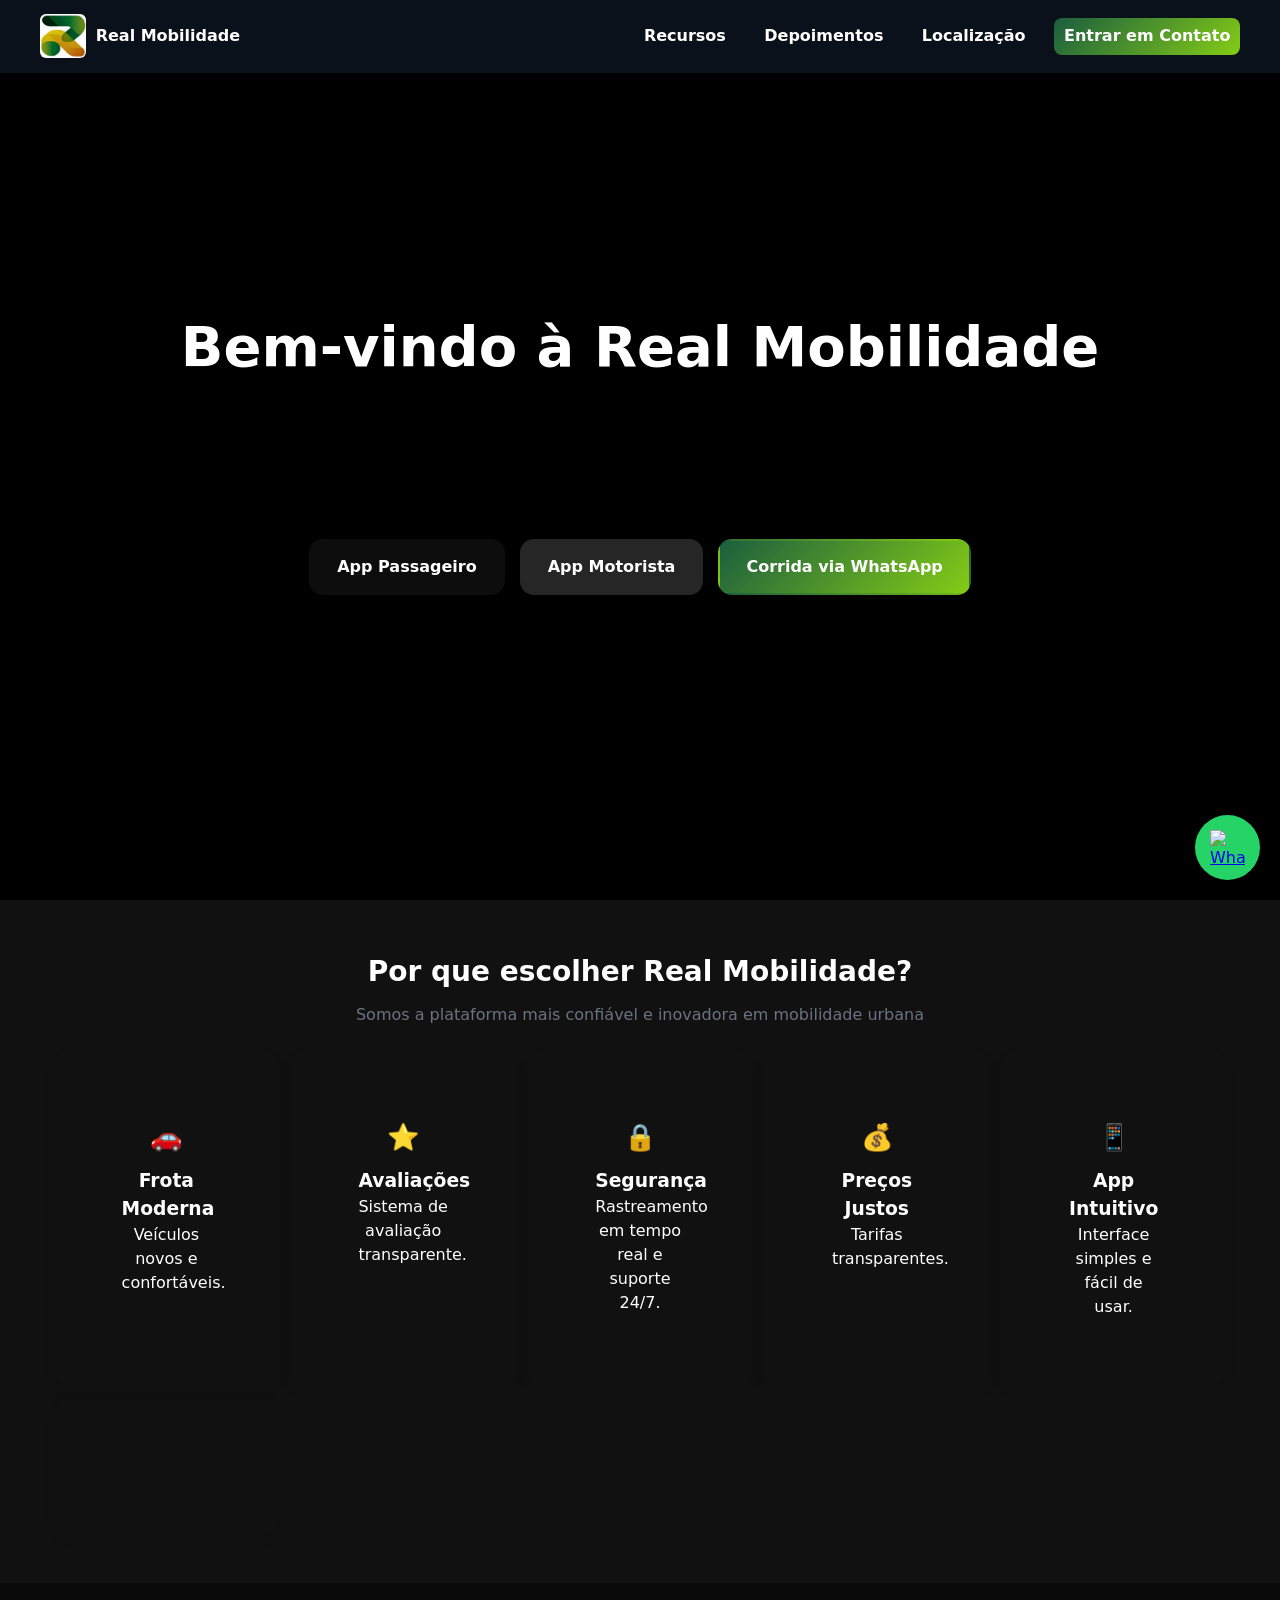
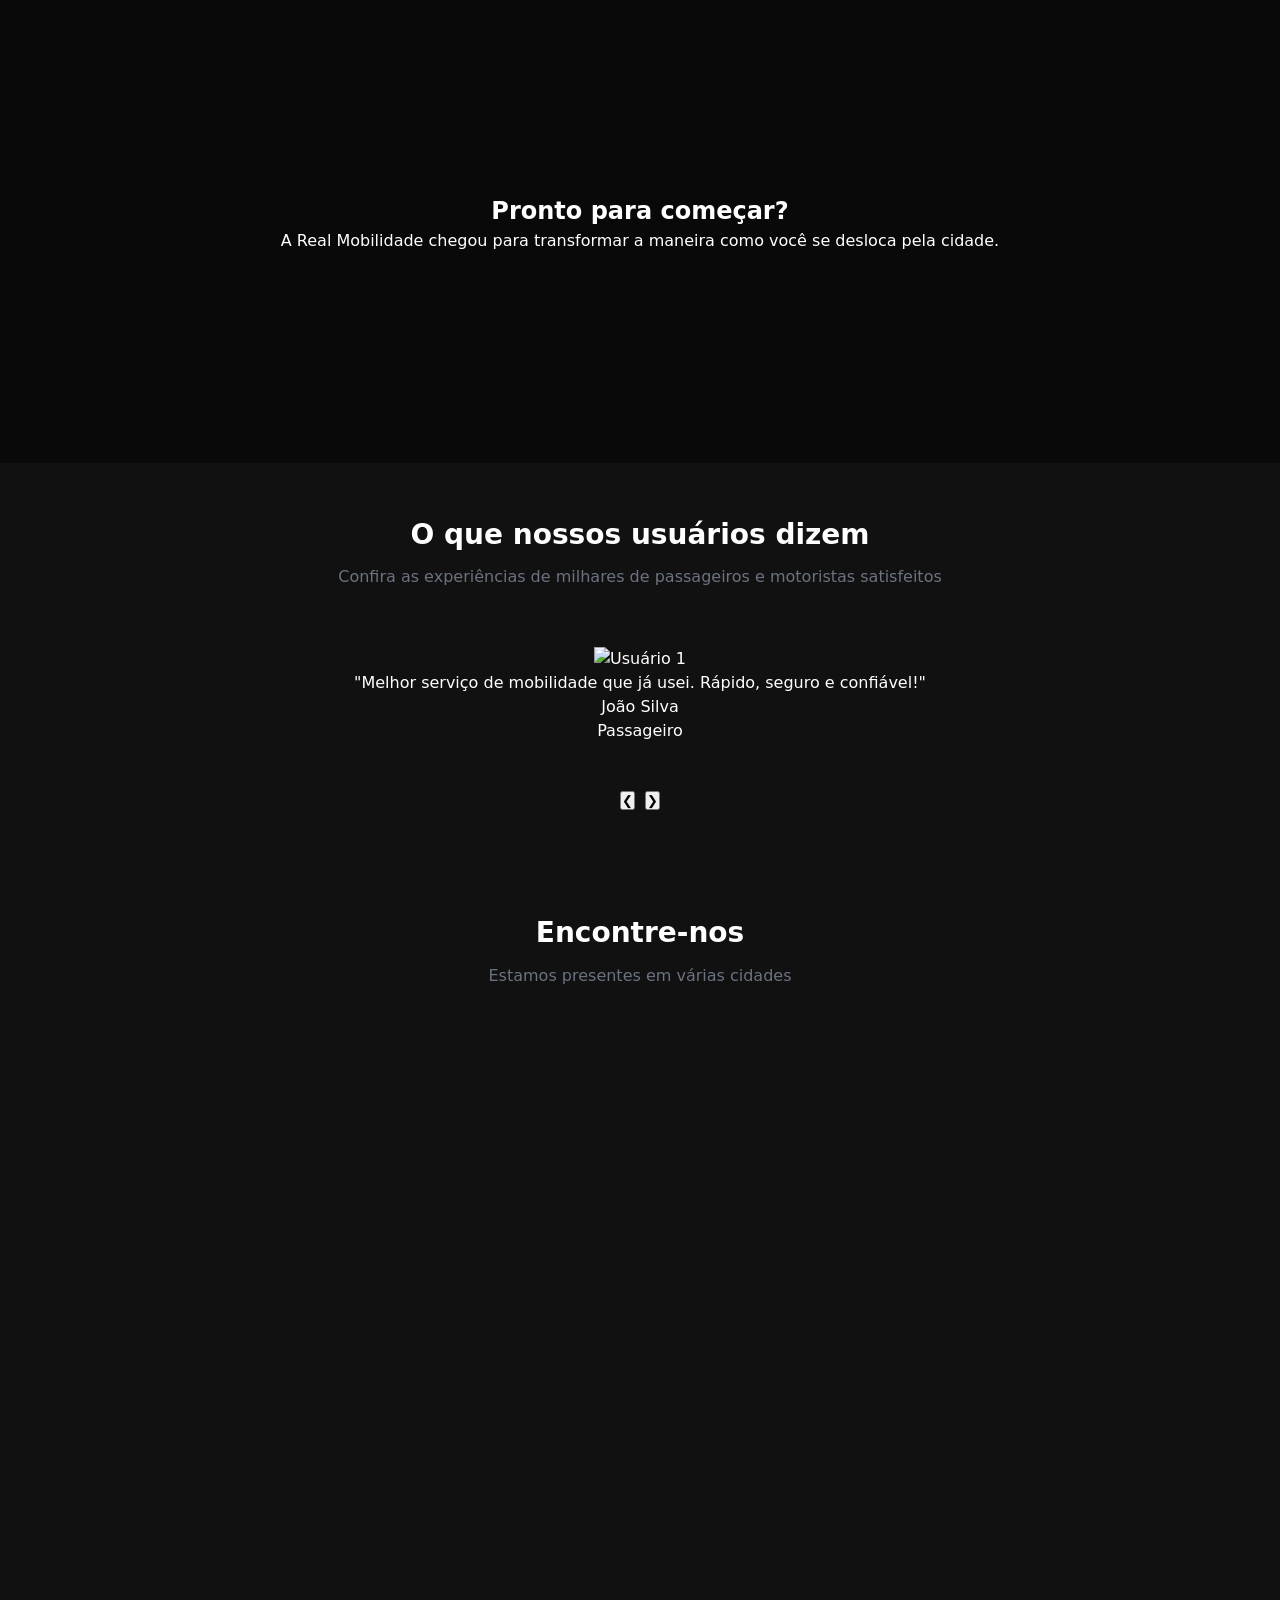
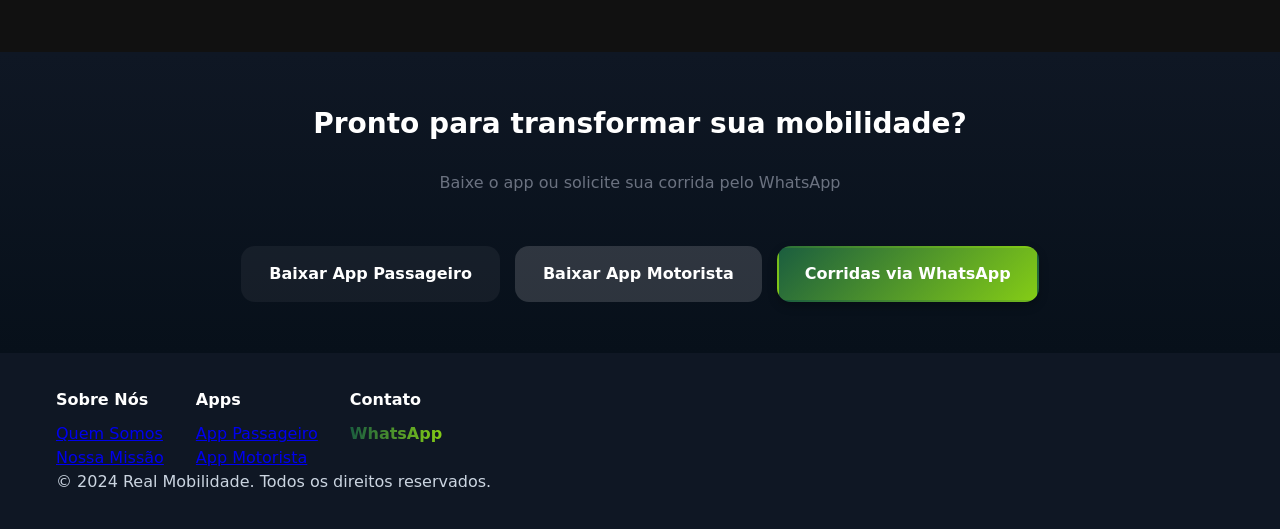
==== index.html @ 3fe16b24 "realmobilidade" ====
<!doctype html>
<html lang="pt-BR">

<head>
    <meta charset="utf-8" />
    <meta name="viewport" content="width=device-width,initial-scale=1" />
    <title>Real Mobilidade</title>
    <link rel="stylesheet" href="css/styles.css">
</head>

<body>

    <!-- HEADER -->
    <header class="site-header">
        <div class="container header-inner">
            <div class="logo">
                <img src="video/Imagem-logo 2.jpg" alt="Real Mobilidade logo" />
                <span class="brand">Real Mobilidade</span>
            </div>

            <nav class="nav-desktop" aria-label="Navegação principal">
                <a href="#features">Recursos</a>
                <a href="#testimonials">Depoimentos</a>
                <a href="#map">Localização</a>
                <a href="#contact" class="btn-cta">Entrar em Contato</a>
            </nav>

            <button id="btnMenu" class="menu-toggle" aria-label="Abrir menu" aria-expanded="false">
                <span></span><span></span><span></span>
            </button>
        </div>
    </header>

    <!-- MOBILE NAV -->
    <div id="mobileNav" class="mobile-nav" aria-hidden="true">
        <div class="mobile-nav-inner">
            <a href="#features" onclick="closeMenu()">Recursos</a>
            <a href="#testimonials" onclick="closeMenu()">Depoimentos</a>
            <a href="#map" onclick="closeMenu()">Localização</a>
            <a href="#contact" class="btn-cta" onclick="closeMenu()">Entrar em Contato</a>
        </div>
    </div>

    <!-- HERO -->
    <section class="hero" role="region" aria-label="Apresentação">
        <div class="hero-media" aria-hidden="true">
            <video id="heroVideo" class="hero-video" autoplay muted loop playsinline preload="auto"
                poster="video/poster-hero.jpg">
                <source src="video/REAL-MOBILIDADE.mp4" type="video/mp4">
                <!-- fallback: poster image will show -->
            </video>
            <div class="hero-poster" style="background-image:url('video/poster-hero.jpg')" aria-hidden="true"></div>
        </div>

        <div class="hero-content container">
            <h1>Bem-vindo à Real Mobilidade</h1>
            <!-- <p>Sua plataforma de mobilidade urbana confiável e inovadora</p> -->
            <div class="hero-buttons">
                <a class="btn btn-primary"
                    href="https://play.google.com/store/apps/details?id=com.app.elgqgkrealmobilidade" target="_blank"
                    rel="noopener">App Passageiro</a>
                <a class="btn btn-primary-outline"
                    href="https://play.google.com/store/apps/details?id=com.app.ukozpgrealmobilidademotoristas"
                    target="_blank" rel="noopener">App Motorista</a>
                <a class="btn btn-wpp" href="https://wa.me/558000004185?text=REAL%20MOBILIDADE" target="_blank"
                    rel="noopener">Corrida via WhatsApp</a>
            </div>
        </div>
    </section>

    <!-- FEATURES -->
    <section id="features" class="features container">
        <h2 class="section-title">Por que escolher Real Mobilidade?</h2>
        <p class="section-subtitle">Somos a plataforma mais confiável e inovadora em mobilidade urbana</p>
        <div class="features-grid">
            <div class="feature-card">
                <div class="feature-icon">🚗</div>
                <h3>Frota Moderna</h3>
                <p>Veículos novos e confortáveis.</p>
            </div>
            <div class="feature-card">
                <div class="feature-icon">⭐</div>
                <h3>Avaliações</h3>
                <p>Sistema de avaliação transparente.</p>
            </div>
            <div class="feature-card">
                <div class="feature-icon">🔒</div>
                <h3>Segurança</h3>
                <p>Rastreamento em tempo real e suporte 24/7.</p>
            </div>
            <div class="feature-card">
                <div class="feature-icon">💰</div>
                <h3>Preços Justos</h3>
                <p>Tarifas transparentes.</p>
            </div>
            <div class="feature-card">
                <div class="feature-icon">📱</div>
                <h3>App Intuitivo</h3>
                <p>Interface simples e fácil de usar.</p>
            </div>
            <div class="feature-card">
                <!-- <div class="feature-icon">🌍</div>
                <h3>Cobertura</h3>
                <p>Disponível em várias cidades.</p> -->
            </div>
        </div>
    </section>

    <!-- VIDEO DO MEIO -->
    <section class="video-hero" aria-label="Vídeo explicativo">
        <video class="video-bg" autoplay muted loop playsinline preload="auto" poster="video/poster-2.jpg">
            <source src="video/dreamina-2025-11-23-6224-VIDEU 1.mp4" type="video/mp4">
        </video>
        <div class="video-overlay" aria-hidden="true"></div>
        <div class="video-content container">
            <h2>Pronto para começar?</h2>
            <p>A Real Mobilidade chegou para transformar a maneira como você se desloca pela cidade.</p>
        </div>
    </section>

    <!-- ===== DEPOIMENTOS (CARROSSEL) ===== -->
    <section class="testimonials" id="testimonials">
        <div class="testimonials-container">
            <h2 class="section-title">O que nossos usuários dizem</h2>
            <p class="section-subtitle">Confira as experiências de milhares de passageiros e motoristas satisfeitos</p>

            <div class="carousel-wrapper">
                <div class="carousel" id="carousel">
                    <div class="carousel-item">
                        <img src="https://images.unsplash.com/photo-1494790108377-be9c29b29330?w=100&h=100&fit=crop"
                            alt="Usuário 1">
                        <p class="quote">"Melhor serviço de mobilidade que já usei. Rápido, seguro e confiável!"</p>
                        <p class="author">João Silva</p>
                        <p class="role">Passageiro</p>
                    </div>
                    <div class="carousel-item">
                        <img src="https://images.unsplash.com/photo-1507003211169-0a1dd7228f2d?w=100&h=100&fit=crop"
                            alt="Usuário 2">
                        <p class="quote">"Como motorista, gosto muito da plataforma. Ótima forma de ganhar renda extra."
                        </p>
                        <p class="author">Maria Santos</p>
                        <p class="role">Motorista</p>
                    </div>
                    <div class="carousel-item">
                        <img src="https://images.unsplash.com/photo-1438761681033-6461ffad8d80?w=100&h=100&fit=crop"
                            alt="Usuário 3">
                        <p class="quote">"Uso diariamente para ir ao trabalho. Preço justo e motoristas educados."</p>
                        <p class="author">Carlos Costa</p>
                        <p class="role">Passageiro</p>
                    </div>
                </div>
            </div>

            <div class="carousel-controls">
                <button class="carousel-btn" onclick="prevSlide()">❮</button>
                <button class="carousel-btn" onclick="nextSlide()">❯</button>
            </div>

            <div class="carousel-dots" id="dots"></div>
        </div>
    </section>

    <!-- MAP -->
    <section id="map" class="map-section container">
        <h2 class="section-title">Encontre-nos</h2>
        <p class="section-subtitle">Estamos presentes em várias cidades</p>
        <div class="map-wrapper">
            <iframe id="gmap" src="https://www.google.com/maps?q=-23.55052,-46.633308&z=12&output=embed" loading="lazy"
                allowfullscreen referrerpolicy="no-referrer-when-downgrade" title="Mapa - Real Mobilidade"></iframe>
        </div>
    </section>

    <!-- CTA -->
    <section id="contact" class="cta-section">
        <div class="container cta-inner">
            <h2 class="section-title">Pronto para transformar sua mobilidade?</h2>
            <p class="section-subtitle">Baixe o app ou solicite sua corrida pelo WhatsApp</p>
            <div class="hero-buttons">
                <a class="btn btn-primary"
                    href="https://play.google.com/store/apps/details?id=com.app.elgqgkrealmobilidade" target="_blank"
                    rel="noopener">Baixar App Passageiro</a>
                <a class="btn btn-primary-outline"
                    href="https://play.google.com/store/apps/details?id=com.app.ukozpgrealmobilidademotoristas"
                    target="_blank" rel="noopener">Baixar App Motorista</a>
                <a class="btn btn-wpp" href="https://wa.me/558000004185?text=REAL%20MOBILIDADE" target="_blank"
                    rel="noopener">Corridas via WhatsApp</a>
            </div>
        </div>
    </section>

    <!-- FOOTER -->
    <footer class="site-footer">
        <div class="container footer-inner">
            <div class="footer-grid">
                <div>
                    <h4>Sobre Nós</h4>
                    <div><a href="#">Quem Somos</a></div>
                    <div><a href="#">Nossa Missão</a></div>
                </div>
                <div>
                    <h4>Apps</h4>
                    <div><a href="https://play.google.com/store/apps/details?id=com.app.elgqgkrealmobilidade">App
                            Passageiro</a></div>
                    <div><a href="https://play.google.com/store/apps/details?id=com.app.ukozpgrealmobilidademotoristas">App
                            Motorista</a></div>
                </div>
                <div>
                    <h4>Contato</h4>
                    <div><a class="footer-whatsapp" href="https://wa.me/556298245836">WhatsApp</a></div>

                    <!--   <div><a href="mailto:contato@realmobilidade.com">Email</a></div> -->
                </div>
            </div>
            <div class="copyright">&copy; 2024 Real Mobilidade. Todos os direitos reservados.</div>
        </div>
    </footer>

    <!-- CHAT: botão + modal -->
    <!-- <div id="chatbotButton" class="chatbot-button" aria-label="Abrir chat">💬</div>

    <div id="chatbotModal" class="chatbot-modal" role="dialog" aria-hidden="true" aria-label="Chatbot">
        <div class="chatbot-header">
            <img src="https://cdn-icons-png.flaticon.com/512/1946/1946429.png" alt="avatar" />
            <div class="chatbot-title">
                <div style="font-weight:800">Suporte Real Mobilidade</div>
                <div style="font-size:13px; opacity:.95">Online agora ✔</div>
            </div>
            <div id="chatClose" class="chat-close" aria-label="Fechar chat">✕</div>
        </div>

        <div id="chatMessages" class="chatbot-messages">
            <div class="msg bot">👋 Olá! Eu sou o assistente da Real Mobilidade. Como posso ajudar?</div>
        </div>

        <div class="chatbot-input">
            <input id="chatInput" type="text" placeholder="Digite sua mensagem..." aria-label="Mensagem" />
            <button id="chatSend">Enviar</button>
        </div>
    </div> -->
    <a href="https://wa.me/556298245836" class="whatsapp-button" target="_blank" aria-label="Fale conosco no WhatsApp">
        <img src="https://upload.wikimedia.org/wikipedia/commons/6/6b/WhatsApp.svg" alt="WhatsApp">
    </a>

    <script src="js/main.js"></script>
</body>

</html>
---- css/styles.css ----
/* Reset & base */
* {
  box-sizing: border-box;
  margin: 0;
  padding: 0;
}
:root {
  --green: #1b5e3f;
  --lime: #84cc16;
  --dark: #0b1220;
  --muted: #6b7280;
  --white: #fff;
  --maxWidth: 1200px;
}
body {
  font-family: Inter, system-ui, -apple-system, "Segoe UI", Roboto, Arial;
  color: #fff;
  line-height: 1.5;
  background: #111;
}
.container {
  max-width: var(--maxWidth);
  margin: 0 auto;
  padding: 0 1rem;
}

/* Header */
.site-header {
  position: fixed;
  width: 100%;
  top: 0;
  left: 0;
  z-index: 999;
  background: rgba(15, 23, 36, 0.75);
  backdrop-filter: blur(10px);
  transition: 0.25s ease-in-out;
}

.site-header.scrolled {
  background: rgba(15, 23, 36, 0.98);
  padding-block: 6px;
}

.header-inner {
  display: flex;
  align-items: center;
  justify-content: space-between;
  padding: 0.9rem 0;
}
.logo {
  display: flex;
  align-items: center;
  gap: 0.6rem;
}
.logo img {
  height: 44px;
  border-radius: 6px;
}
.brand {
  font-weight: 800;
}
.nav-desktop {
  display: flex;
  gap: 1.2rem;
}
.nav-desktop a {
  font-weight: 600;
  color: var(--white);
  text-decoration: none;
}
.nav-desktop a {
  font-weight: 600;
  color: var(--white);
  text-decoration: none;
  position: relative;
  padding: 0.4rem 0.6rem;
  transition: all 0.3s ease;
}

/* EFEITO HOVER MODERNO */
.nav-desktop a:hover {
  color: var(--green);
  transform: scale(1.08);
}

/* LINHA ANIMADA EMBAIXO */
.nav-desktop a::after {
  content: "";
  position: absolute;
  left: 0;
  bottom: -3px;
  width: 0%;
  height: 2px;
  background: var(--green);
  transition: width 0.3s ease;
}

.nav-desktop a:hover::after {
  width: 100%;
}

/* GLOW SUAVE */
.nav-desktop a:hover {
  text-shadow: 0 0 8px var(--green);
}
.btn-cta {
  background: linear-gradient(135deg, var(--green), var(--lime));
  color: var(--white);
  padding: 0.5rem 0.8rem;
  border-radius: 8px;
  font-weight: 700;
}
.menu-toggle {
  display: none;
  border: 0;
  background: none;
  padding: 0.4rem;
  cursor: pointer;
}
.menu-toggle span {
  display: block;
  width: 26px;
  height: 3px;
  background: #fff;
  margin: 5px 0;
  border-radius: 3px;
}

/* Mobile nav */
.mobile-nav {
  position: fixed;
  inset: 0;
  display: flex;
  align-items: flex-start;
  justify-content: flex-end;
  background: rgba(0, 0, 0, 0.35);
  z-index: 120;
  transition: opacity 0.25s;
}
.mobile-nav-inner {
  width: 320px;
  background: #111;
  height: 100vh;
  padding: 2rem;
  overflow: auto;
}
.mobile-nav a {
  display: block;
  margin-bottom: 1rem;
  font-weight: 600;
  color: var(--white);
}
.mobile-nav[aria-hidden="true"] {
  pointer-events: none;
  opacity: 0;
}
.mobile-nav[aria-hidden="false"] {
  pointer-events: auto;
  opacity: 1;
}

/* HERO */
.hero {
  position: relative;
  width: 100%;
  height: 100vh;
  min-height: 420px;
  display: flex;
  align-items: center;
  justify-content: center;
  overflow: hidden;
  background: #000;
}
.hero-media {
  position: absolute;
  inset: 0;
  z-index: 1;
}
.hero-video {
  width: 100%;
  height: 100%;
  object-fit: cover;
  object-position: center;
}
.hero-poster {
  position: absolute;
  inset: 0;
  background-size: cover;
  background-position: center;
  filter: brightness(0.6);
  z-index: 0;
}
.hero::before {
  content: "";
  position: absolute;
  inset: 0;
  background: linear-gradient(
    180deg,
    rgba(0, 0, 0, 0.45) 0%,
    rgba(0, 0, 0, 0.25) 50%,
    rgba(0, 0, 0, 0.55) 100%
  );
  z-index: 2;
}
.hero-content {
  position: relative;
  z-index: 3;
  text-align: center;
  color: var(--white);
  padding: 1rem;
  width: 100%;
  max-width: 980px;
}
.hero-content h1 {
  margin-bottom: 150px; /* distância do H1 para o parágrafo */
  font-size: clamp(28px, 6vw, 56px);
  font-weight: 800;
}
.hero-buttons {
  margin-top: 1.2rem;
  display: flex;
  gap: 0.8rem;
  justify-content: center;
  flex-wrap: wrap;
}
.btn {
  display: inline-block;
  padding: 0.6rem 1rem;
  border-radius: 10px;
  font-weight: 700;
  cursor: pointer;
}
/* Botões gerais */
.hero-buttons .btn {
  display: inline-block;
  padding: 14px 28px;
  font-size: 16px;
  font-weight: 600;
  border-radius: 50px;
  text-decoration: none;
  transition: all 0.3s ease;
  cursor: pointer;
  border: 2px solid transparent;
}

/* Botão primário (preto) */
/* ===== BOTÕES MELHORADOS ===== */
.hero-buttons .btn {
  padding: 14px 26px;
  font-size: 16px;
  font-weight: 700;
  border-radius: 14px;
  transition: all 0.25s ease;
  display: inline-flex;
  align-items: center;
  justify-content: center;
}

/* botão transparente */
.btn-primary {
  background: rgba(255, 255, 255, 0.05);
  border: 2px solid rgba(255, 255, 255, 0.25);
  color: #fff;
}
.btn-primary:hover {
  background: rgba(255, 255, 255, 0.15);
  transform: translateY(-3px);
}

/* botão transparente forte */
.btn-primary-outline {
  background: rgba(255, 255, 255, 0.15);
  border: 2px solid rgba(255, 255, 255, 0.45);
  color: #fff;
}
.btn-primary-outline:hover {
  background: rgba(255, 255, 255, 0.35);
  transform: translateY(-3px);
}

/* botão WhatsApp (mantendo seus verdes originais) */
.btn-wpp {
  background: linear-gradient(135deg, var(--green), var(--lime));
  color: #fff;
  border: 0;
  box-shadow: 0 4px 10px rgba(0, 0, 0, 0.25);
}
.btn-wpp:hover {
  transform: translateY(-3px);
  box-shadow: 0 6px 18px rgba(0, 0, 0, 0.35);
}

/* Alinhamento dos botões */
.hero-buttons {
  display: flex;
  gap: 15px;
  flex-wrap: wrap;
  justify-content: center;
  margin-top: 10px;
}

/* FEATURES */
.features {
  padding: 3.2rem 1rem;
}
.section-title {
  text-align: center;
  font-size: 28px;
  font-weight: 800;
  margin-bottom: 0.6rem;
}
.section-subtitle {
  text-align: center;
  color: var(--muted);
  max-width: 900px;
  margin: 0 auto 1.6rem;
}
.features-grid {
  display: grid;
  grid-template-columns: repeat(auto-fit, minmax(220px, 1fr));
  gap: 1rem;
}
.feature-card {
  background: #111;
  padding: 4.1rem;
  border-radius: 12px;
  box-shadow: 0 6px 18px rgba(0, 0, 0, 0.06);
  text-align: center;
}
.feature-icon {
  font-size: 26px;
  margin-bottom: 0.6rem;
}

/* VIDEO HERO */
.video-hero {
  position: relative;
  width: 100%;
  height: 480px;
  display: flex;
  align-items: center;
  justify-content: center;
  overflow: hidden;
}
.video-bg {
  position: absolute;
  inset: 0;
  width: 100%;
  height: 100%;
  object-fit: cover;
  z-index: 1;
}
.video-overlay {
  position: absolute;
  inset: 0;
  background: rgba(0, 0, 0, 0.45);
  z-index: 2;
}
.video-content {
  position: relative;
  z-index: 3;
  color: #fff;
  text-align: center;
  padding: 1rem;
  max-width: 900px;
}

/* ===== DEPOIMENTOS (CARROSSEL) ===== */
.testimonials {
  padding: 3.2rem 1rem;
}
.carousel-wrapper {
  max-width: 980px;
  margin: 0 auto;
  overflow: hidden;
  border-radius: 12px;
}
.carousel {
  display: flex;
  transition: transform 0.45s ease;
}
.carousel-item {
  min-width: 100%;
  padding: 2rem;
  text-align: center;
  background: linear-gradient(180deg, #111, #111);
}
.carousel-controls {
  display: flex;
  justify-content: center;
  gap: 0.6rem;
  margin-top: 1rem;
}

/* MAP */
.map-section {
  padding: 3.2rem 1rem;
}
.map-wrapper {
  position: relative;
  width: 100%;
  padding-bottom: 50.25%;
  height: 0;
  overflow: hidden;
  border-radius: 12px;
}
.map-wrapper iframe {
  position: absolute;
  inset: 0;
  width: 100%;
  height: 100%;
  border: 0;
  border-radius: 12px;
}

/* CTA */
.cta-section {
  background: linear-gradient(180deg, #0f1724, #07101a);
  color: #fff;
  padding: 3.2rem 1rem;
}
.cta-inner {
  display: flex;
  flex-direction: column;
  align-items: center;
  gap: 1rem;
}

/* FOOTER */
.site-footer {
  background: #0f1724;
  color: #cbd5e1;
  padding: 2.2rem 0rem;
}
.footer-grid {
  display: flex;
  gap: 2rem;
  flex-wrap: wrap;
}
.footer-grid h4 {
  color: #fff;
  margin-bottom: 0.6rem;
}

/* CHAT */
.chatbot-button {
  position: fixed;
  right: 20px;
  bottom: 20px;
  width: 64px;
  height: 64px;
  border-radius: 50%;
  display: flex;
  align-items: center;
  justify-content: center;
  background: linear-gradient(135deg, var(--green), var(--lime));
  color: #fff;
  font-size: 26px;
  z-index: 9999;
  cursor: pointer;
}
.chatbot-modal {
  position: fixed;
  right: 20px;
  bottom: 100px;
  width: 360px;
  height: 520px;
  border-radius: 14px;
  background: #fff;
  box-shadow: 0 18px 45px rgba(2, 6, 23, 0.45);
  display: none;
  flex-direction: column;
  overflow: hidden;
  z-index: 9999;
}
.chatbot-modal.open {
  display: flex;
}
.chatbot-header {
  display: flex;
  gap: 0.8rem;
  align-items: center;
  padding: 14px;
  background: linear-gradient(135deg, var(--green), var(--lime));
  color: #fff;
}
.chatbot-header img {
  width: 46px;
  height: 46px;
  border-radius: 50%;
  border: 3px solid rgba(255, 255, 255, 0.15);
}
.chatbot-messages {
  flex: 1;
  padding: 12px;
  overflow: auto;
  background: #f7faf9;
}
.msg {
  display: inline-block;
  padding: 0.6rem 0.8rem;
  border-radius: 12px;
  margin: 0.4rem 0;
  max-width: 80%;
}
.msg.bot {
  background: #fff;
  border: 1px solid #e6e9ec;
  color: #111;
}
.msg.user {
  background: linear-gradient(135deg, var(--green), var(--lime));
  color: #fff;
  margin-left: auto;
}
.chatbot-input {
  display: flex;
  gap: 0.6rem;
  padding: 12px;
  border-top: 1px solid #e6e6e6;
}
.chatbot-input input {
  flex: 1;
  padding: 0.8rem;
  border-radius: 10px;
  border: 1px solid #e6e6e6;
}
.chatbot-input button {
  padding: 0.6rem 1rem;
  border-radius: 10px;
  background: linear-gradient(135deg, var(--green), var(--lime));
  border: 0;
  color: #fff;
  font-weight: 700;
}
/* Botão WhatsApp pulsante */
.btn-wpp {
  background: linear-gradient(135deg, var(--green), var(--lime));
  color: #fff;
  font-weight: 600;
  animation: pulseWpp 1.6s infinite ease-in-out;
  border: none;
  transform: scale(1);
}
.footer-whatsapp {
  background: linear-gradient(90deg, var(--green), var(--lime));
  -webkit-background-clip: text;
  -webkit-text-fill-color: transparent;
  font-weight: 700;
}
.whatsapp-button {
  position: fixed;
  right: 20px;
  bottom: 20px;
  width: 65px;
  height: 65px;
  background-color: #25d366;
  border-radius: 50%;
  display: flex;
  align-items: center;
  justify-content: center;
  box-shadow: 0 4px 15px rgba(0, 0, 0, 0.3);
  z-index: 99999;
  animation: pulse 1.4s infinite ease-in-out;
}

.whatsapp-button img {
  width: 35px;
  height: 35px;
}

@keyframes pulse {
  0% {
    transform: scale(1);
    box-shadow: 0 0 0 0 rgba(37, 211, 102, 0.7);
  }
  70% {
    transform: scale(1.15);
    box-shadow: 0 0 0 20px rgba(37, 211, 102, 0);
  }
  100% {
    transform: scale(1);
    box-shadow: 0 0 0 0 rgba(37, 211, 102, 0);
  }
}

@keyframes pulseWpp {
  0% {
    transform: scale(1);
    box-shadow: 0 0 0 0 rgba(37, 211, 102, 0.6);
  }
  70% {
    transform: scale(1.06);
    box-shadow: 0 0 18px 8px rgba(37, 211, 102, 0);
  }
  100% {
    transform: scale(1);
    box-shadow: 0 0 0 0 rgba(37, 211, 102, 0);
  }
}

/* responsive */
@media (max-width: 900px) {
  .nav-desktop {
    display: none;
  }
  .menu-toggle {
    display: block;
  }
  .hero {
    height: 40vh;
    min-height: 400px;
  }
  .chatbot-modal {
    right: 0px;
    left: 10px;
    width: auto;
    height: 64vh;
    bottom: 90px;
  }
  .hero-content h1 {
    font-size: clamp(22px, 6vw, 38px);
  }
  .mobile-nav-inner {
    width: 100%;
    max-width: 360px;
  }
  /* ===== VÍDEO DE FUNDO RESPONSIVO ===== */
  #video-bg {
    position: absolute;
    top: 0;
    left: 0;
    width: 100vw;
    height: 100vh;
    object-fit: cover; /* Faz o vídeo preencher sem cortar errado */
    z-index: -1;
    filter: brightness(0.65); /* escurece um pouco para o texto ficar visível */
  }

  /* Garante que o header fica por cima do vídeo */
  header,
  .hero-content {
    position: relative;
    z-index: 5;
  }
  /* ===== MOBILE ESPECIAL (VÍDEO AJUSTADO) ===== */
  @media (max-width: 768px) {
    .hero {
      height: 6cqh;
      min-height: 360px;
    }
    .hero-media video {
      margin-top: -0;
      height: 27vh; /* Altura ideal no celular */
      width: 100%;
      /* height: 100%; */
      object-fit: cover;
      object-position: center;
    }

    .hero-content {
      top: 60%;
      position: absolute;
      left: 50%;
      transform: translate(-50%, -50%);
      width: 90%;
    }

    .hero-content h1 {
      margin-bottom: 40px;
      font-size: 1.4rem;
      line-height: 1.3rem;
    }
    /* Move o vídeo para baixo do header */
    .hero {
      margin-top: 75px; /* Aumente ou diminua se quiser */
    }
  }
}
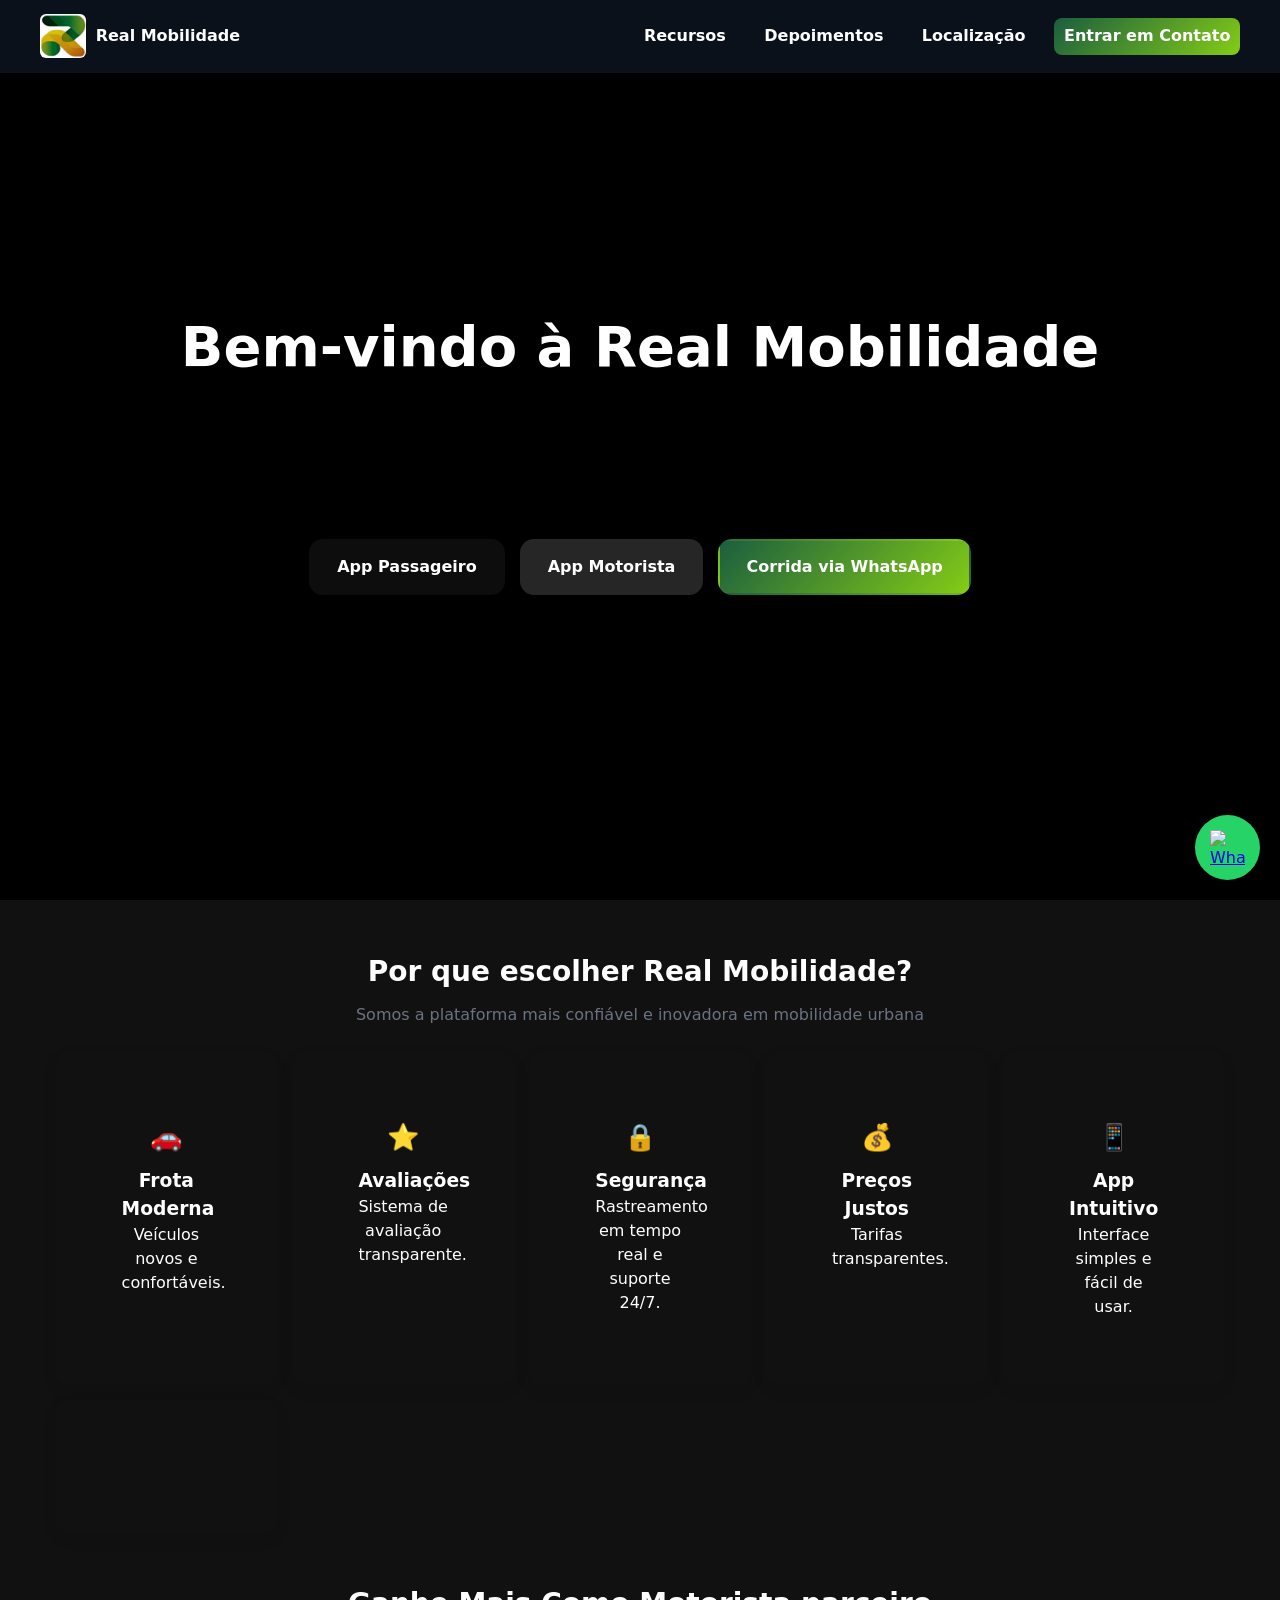
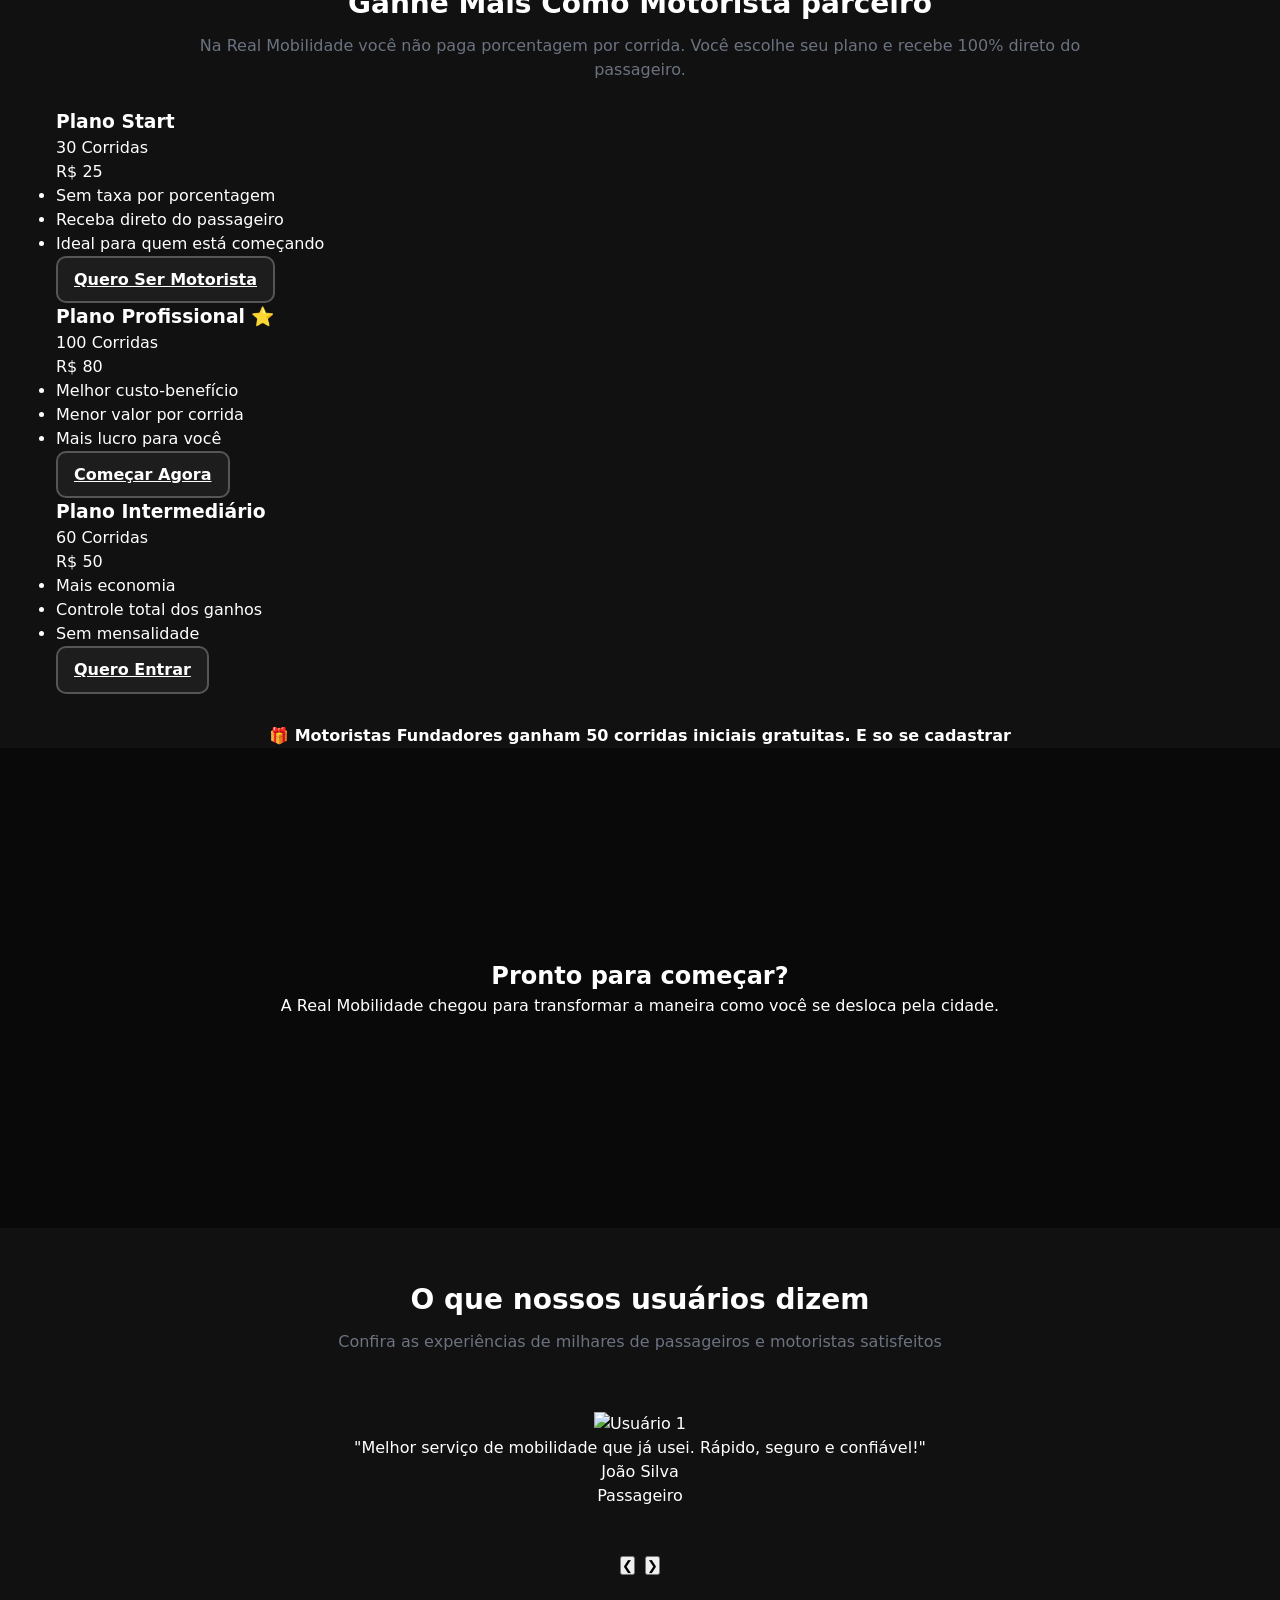
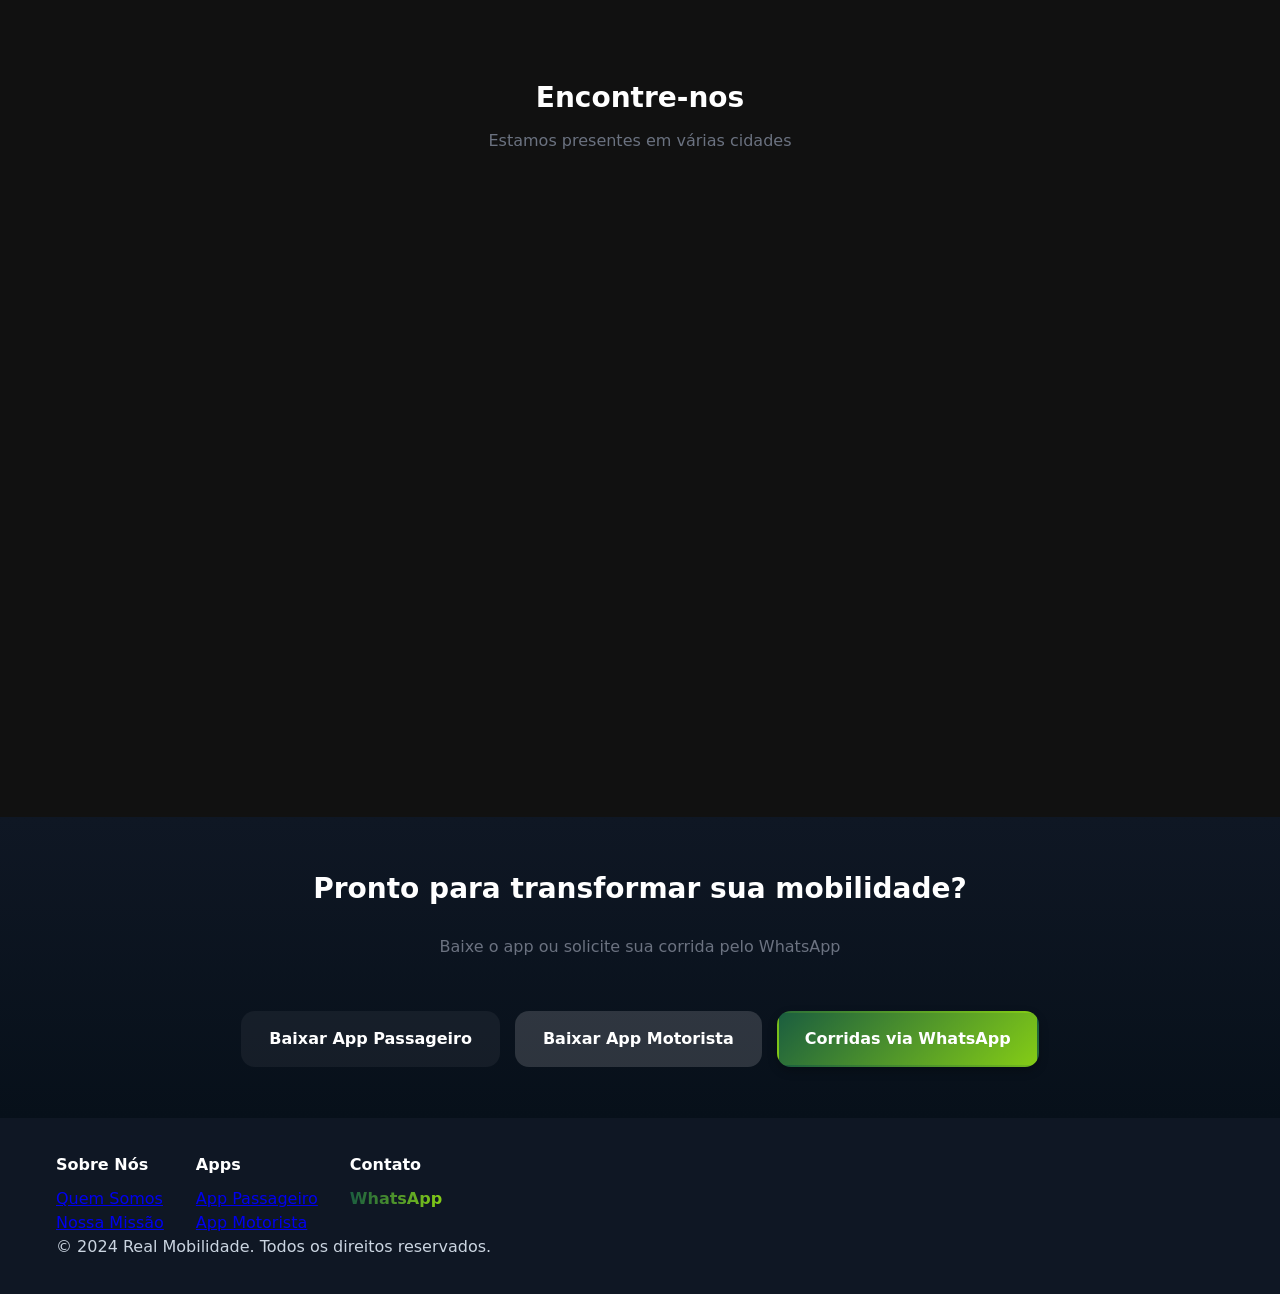
==== commit ae3992ef: "Add driver plans section to index.html Added a new section for driver plans with details on differen" ====
--- a/index.html
+++ b/index.html
@@ -6,7 +6,31 @@
     <meta name="viewport" content="width=device-width,initial-scale=1" />
     <title>Real Mobilidade</title>
     <link rel="stylesheet" href="css/styles.css">
+
+    <!-- Meta Pixel Code -->
+    <script>
+        !function (f, b, e, v, n, t, s) {
+            if (f.fbq) return; n = f.fbq = function () {
+                n.callMethod ?
+                    n.callMethod.apply(n, arguments) : n.queue.push(arguments)
+            };
+            if (!f._fbq) f._fbq = n; n.push = n; n.loaded = !0; n.version = '2.0';
+            n.queue = []; t = b.createElement(e); t.async = !0;
+            t.src = v; s = b.getElementsByTagName(e)[0];
+            s.parentNode.insertBefore(t, s)
+        }(window, document, 'script',
+            'https://connect.facebook.net/en_US/fbevents.js');
+        fbq('init', '885591474030603');
+        fbq('track', 'PageView');
+    </script>
+    <noscript>
+        <img height="1" width="1" style="display:none"
+            src="https://www.facebook.com/tr?id=885591474030603&ev=PageView&noscript=1" />
+    </noscript>
+    <!-- End Meta Pixel Code -->
+
 </head>
+
 
 <body>
 
@@ -103,6 +127,58 @@
                 <h3>Cobertura</h3>
                 <p>Disponível em várias cidades.</p> -->
             </div>
+        </div>
+    </section>
+    <!-- PLANOS MOTORISTAS -->
+    <section id="planos-motorista" class="planos-section container">
+        <h2 class="section-title">Ganhe Mais Como Motorista parceiro</h2>
+        <p class="section-subtitle">
+            Na Real Mobilidade você não paga porcentagem por corrida.
+            Você escolhe seu plano e recebe 100% direto do passageiro.
+        </p>
+
+        <div class="planos-grid">
+
+            <div class="plano-card">
+                <h3>Plano Start</h3>
+                <p class="plano-preco">30 Corridas</p>
+                <div class="plano-valor">R$ 25</div>
+                <ul>
+                    <li>Sem taxa por porcentagem</li>
+                    <li>Receba direto do passageiro</li>
+                    <li>Ideal para quem está começando</li>
+                </ul>
+                <a href="motorista.html" class="btn btn-primary" class="btn btn-primary">Quero Ser Motorista</a>
+            </div>
+
+            <div class="plano-card destaque">
+                <h3>Plano Profissional ⭐</h3>
+                <p class="plano-preco">100 Corridas</p>
+                <div class="plano-valor">R$ 80</div>
+                <ul>
+                    <li>Melhor custo-benefício</li>
+                    <li>Menor valor por corrida</li>
+                    <li>Mais lucro para você</li>
+                </ul>
+                <a href="motorista.html" class="btn btn-primary" class="btn btn-primary">Começar Agora</a>
+            </div>
+
+            <div class="plano-card">
+                <h3>Plano Intermediário</h3>
+                <p class="plano-preco">60 Corridas</p>
+                <div class="plano-valor">R$ 50</div>
+                <ul>
+                    <li>Mais economia</li>
+                    <li>Controle total dos ganhos</li>
+                    <li>Sem mensalidade</li>
+                </ul>
+                <a href="motorista.html" class="btn btn-primary" class="btn btn-primary">Quero Entrar</a>
+            </div>
+
+        </div>
+
+        <div style="margin-top:30px; text-align:center;">
+            <strong>🎁 Motoristas Fundadores ganham 50 corridas iniciais gratuitas. E so se cadastrar</strong>
         </div>
     </section>
 
@@ -244,4 +320,4 @@
     <script src="js/main.js"></script>
 </body>
 
-</html>+</html>
--- a/css/styles.css
+++ b/css/styles.css
@@ -212,7 +212,7 @@
   max-width: 980px;
 }
 .hero-content h1 {
-  margin-bottom: 150px; /* distância do H1 para o parágrafo */
+  margin-bottom: 150px; /* distânca do H1 para o parágrafo */
   font-size: clamp(28px, 6vw, 56px);
   font-weight: 800;
 }
@@ -630,20 +630,21 @@
     position: absolute;
     top: 0;
     left: 0;
-    width: 100vw;
-    height: 100vh;
+    width: 50vw;
+    height: 50vh;
     object-fit: cover; /* Faz o vídeo preencher sem cortar errado */
-    z-index: -1;
+    z-index: -10;
     filter: brightness(0.65); /* escurece um pouco para o texto ficar visível */
-  }
-
-  /* Garante que o header fica por cima do vídeo */
+    height: 7vh; /* Altura ideal no celular */
+  }
+
+  /* Garante que o header fica por  do vídeo */
   header,
   .hero-content {
     position: relative;
     z-index: 5;
   }
-  /* ===== MOBILE ESPECIAL (VÍDEO AJUSTADO) ===== */
+  /* ===== MOBILE ESPE (VÍDEO AJUSTADO) ===== */
   @media (max-width: 768px) {
     .hero {
       height: 6cqh;
@@ -651,9 +652,8 @@
     }
     .hero-media video {
       margin-top: -0;
-      height: 27vh; /* Altura ideal no celular */
+      height: 26vh; /* Altura ideal no celular */
       width: 100%;
-      /* height: 100%; */
       object-fit: cover;
       object-position: center;
     }
@@ -663,17 +663,20 @@
       position: absolute;
       left: 50%;
       transform: translate(-50%, -50%);
-      width: 90%;
+      width: 140%;
     }
 
     .hero-content h1 {
-      margin-bottom: 40px;
-      font-size: 1.4rem;
-      line-height: 1.3rem;
+      margin-bottom: 150px;
+      font-size: 1.5rem;
+      line-height: 1.1rem;
     }
     /* Move o vídeo para baixo do header */
     .hero {
       margin-top: 75px; /* Aumente ou diminua se quiser */
     }
-  }
-}
+    .video-hero {
+      height: 230px;
+    }
+  }
+}
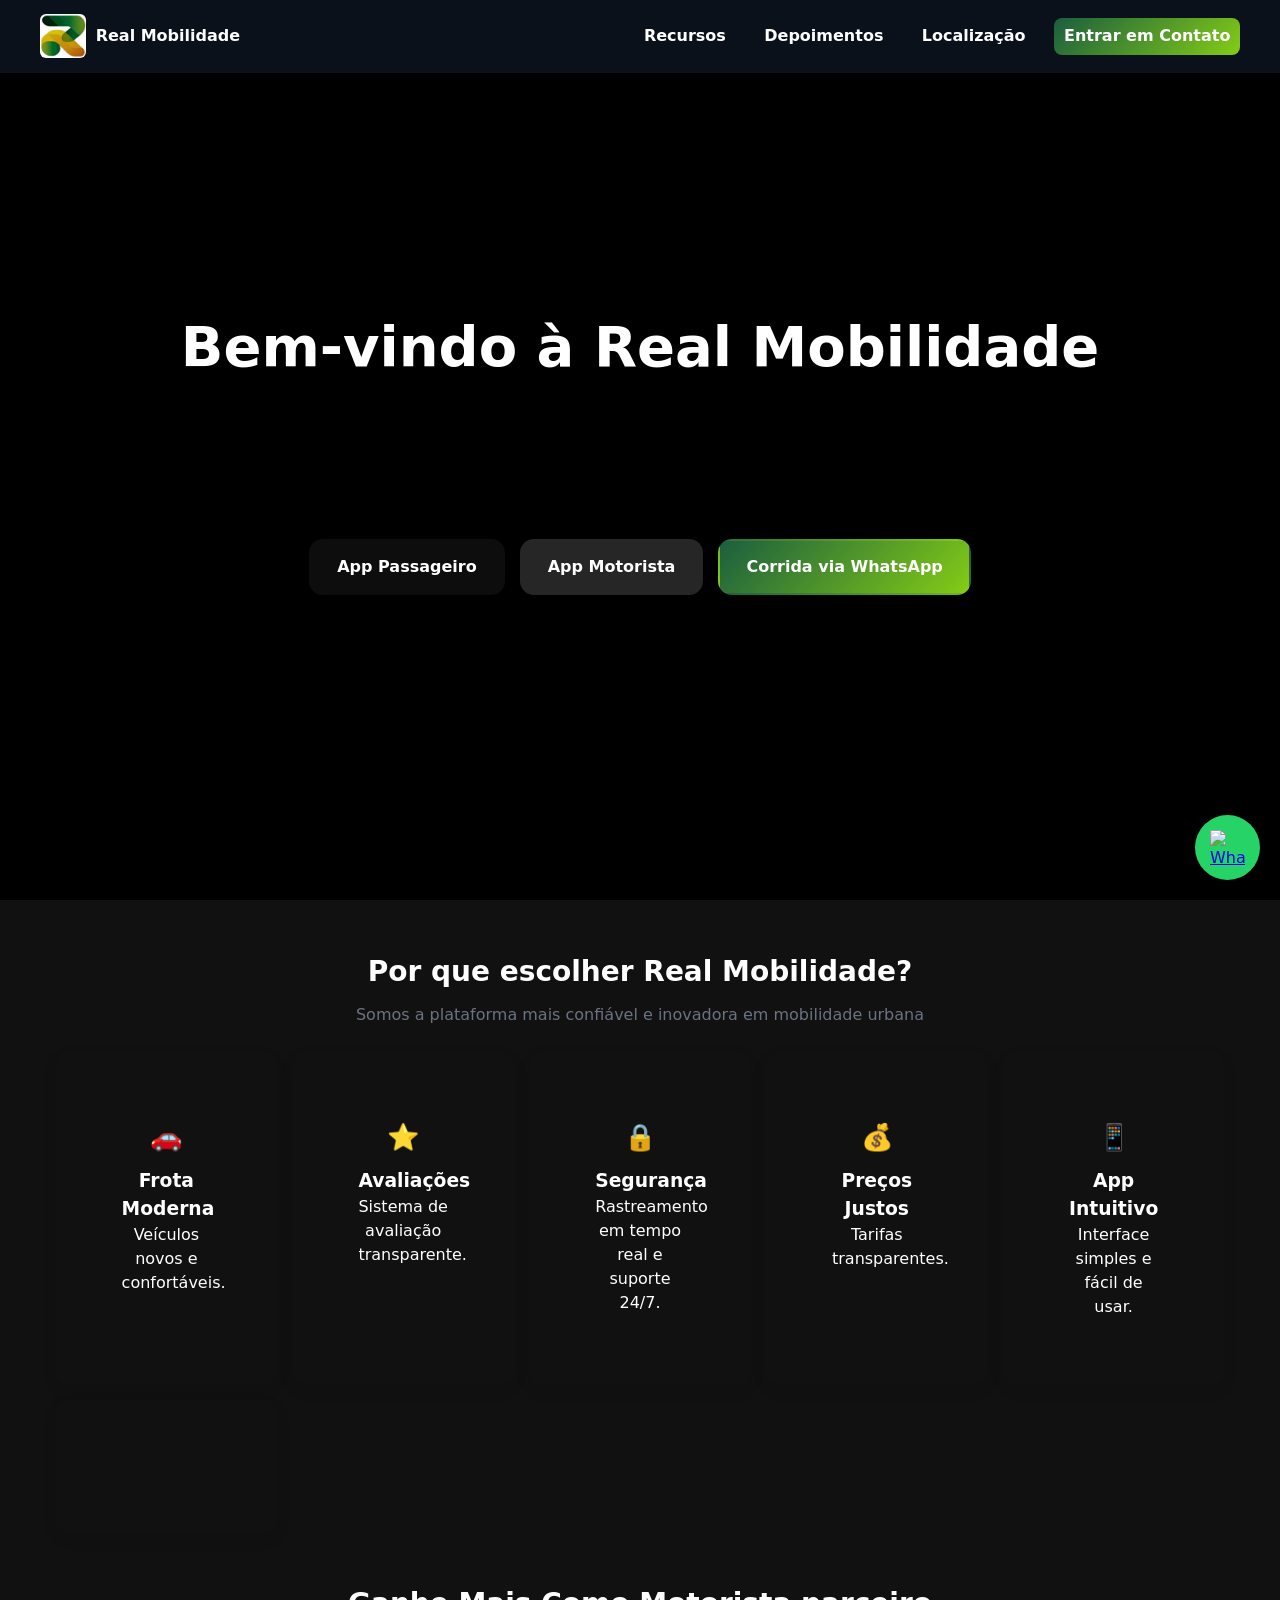
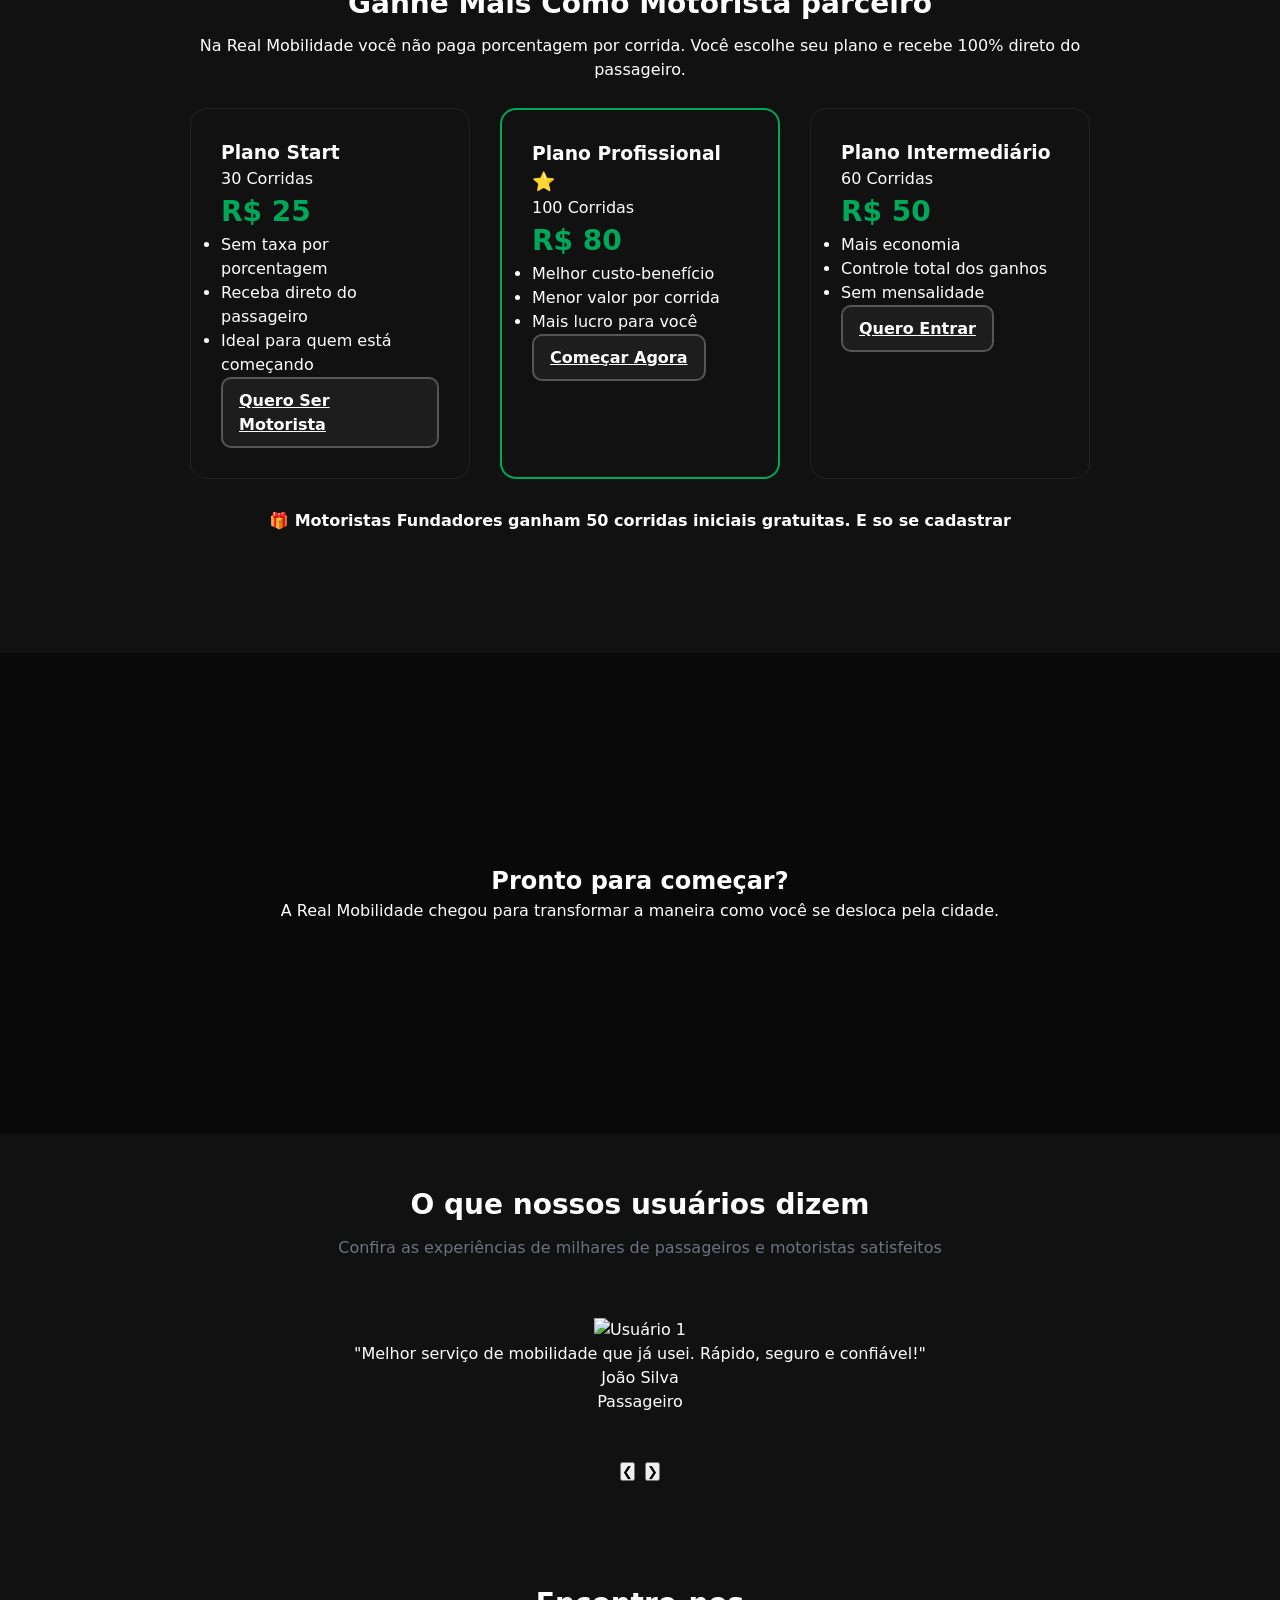
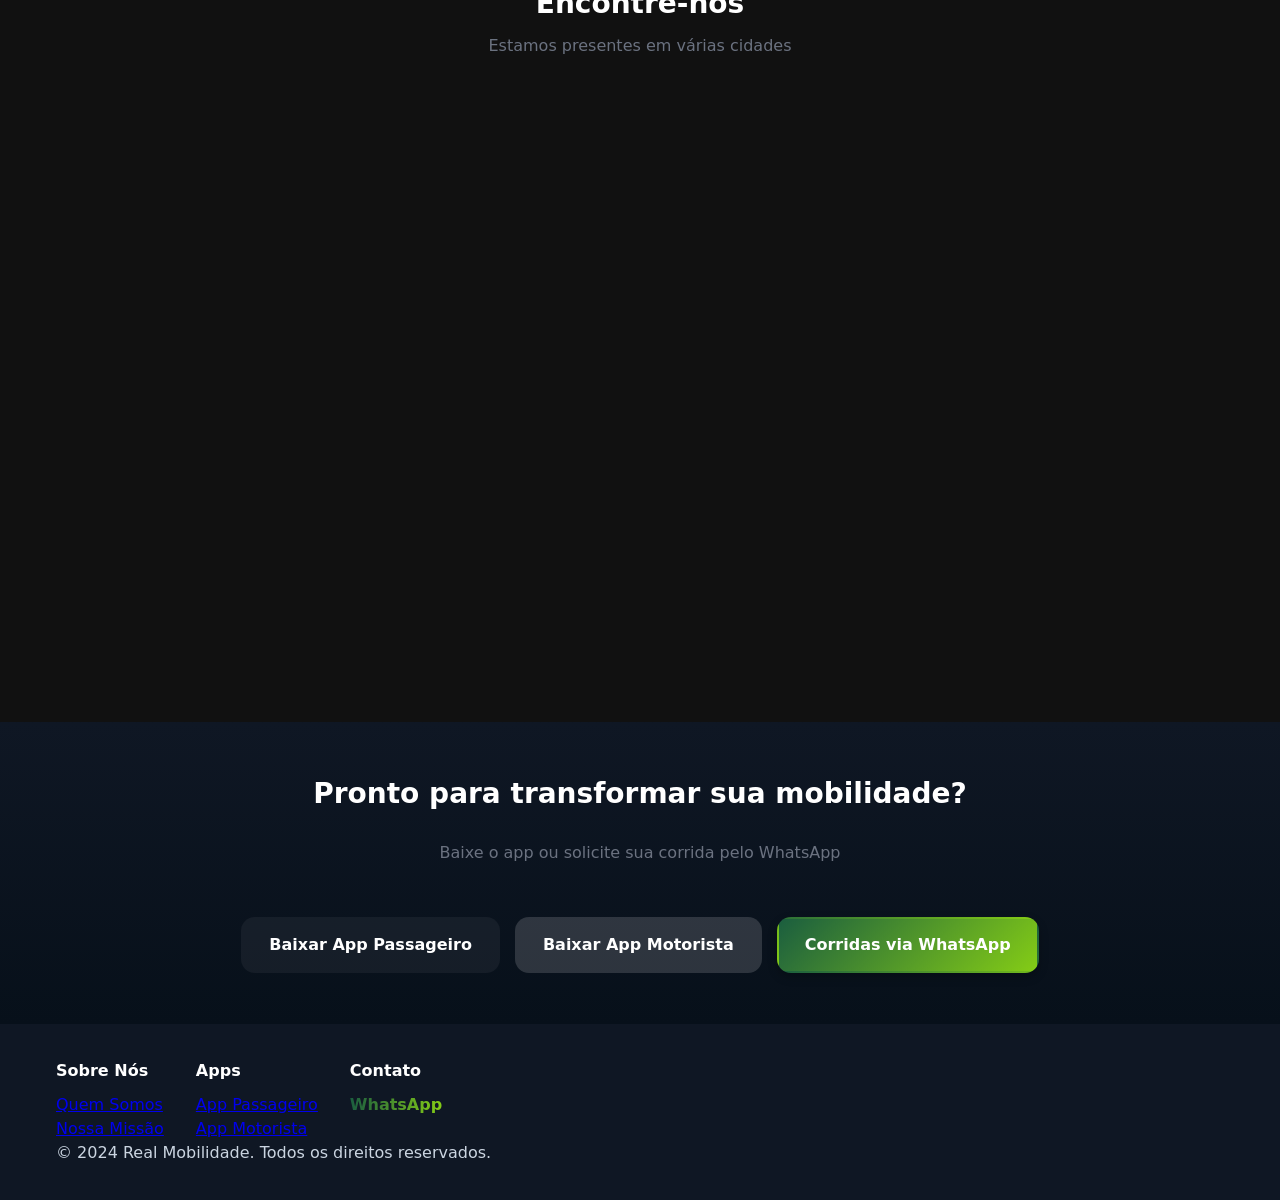
==== commit 153eb9fb: "Atualização do site" ====
--- a/index.html
+++ b/index.html
@@ -320,4 +320,4 @@
     <script src="js/main.js"></script>
 </body>
 
-</html>
+</html>
--- a/css/styles.css
+++ b/css/styles.css
@@ -13,7 +13,13 @@
   --maxWidth: 1200px;
 }
 body {
-  font-family: Inter, system-ui, -apple-system, "Segoe UI", Roboto, Arial;
+  font-family:
+    Inter,
+    system-ui,
+    -apple-system,
+    "Segoe UI",
+    Roboto,
+    Arial;
   color: #fff;
   line-height: 1.5;
   background: #111;
@@ -568,6 +574,43 @@
   width: 35px;
   height: 35px;
 }
+#planos-motorista {
+  padding-bottom: 120px;
+}
+#planos-motorista .planos-grid {
+  display: flex;
+  justify-content: center;
+  gap: 30px;
+  flex-wrap: wrap;
+}
+
+#planos-motorista .plano-card {
+  background: #111;
+  border: 1px solid #222;
+  padding: 30px;
+  border-radius: 16px;
+  width: 280px;
+  text-align: left;
+  transition: 0.3s;
+}
+
+#planos-motorista .plano-card:hover {
+  transform: translateY(-5px);
+  border-color: #00a859;
+}
+
+#planos-motorista .plano-valor {
+  font-size: 28px;
+  font-weight: bold;
+  color: #00a859;
+}
+
+#planos-motorista .destaque {
+  border: 2px solid #00a859;
+}
+#planos-motorista .section-subtitle {
+  color: #ffffff;
+}
 
 @keyframes pulse {
   0% {
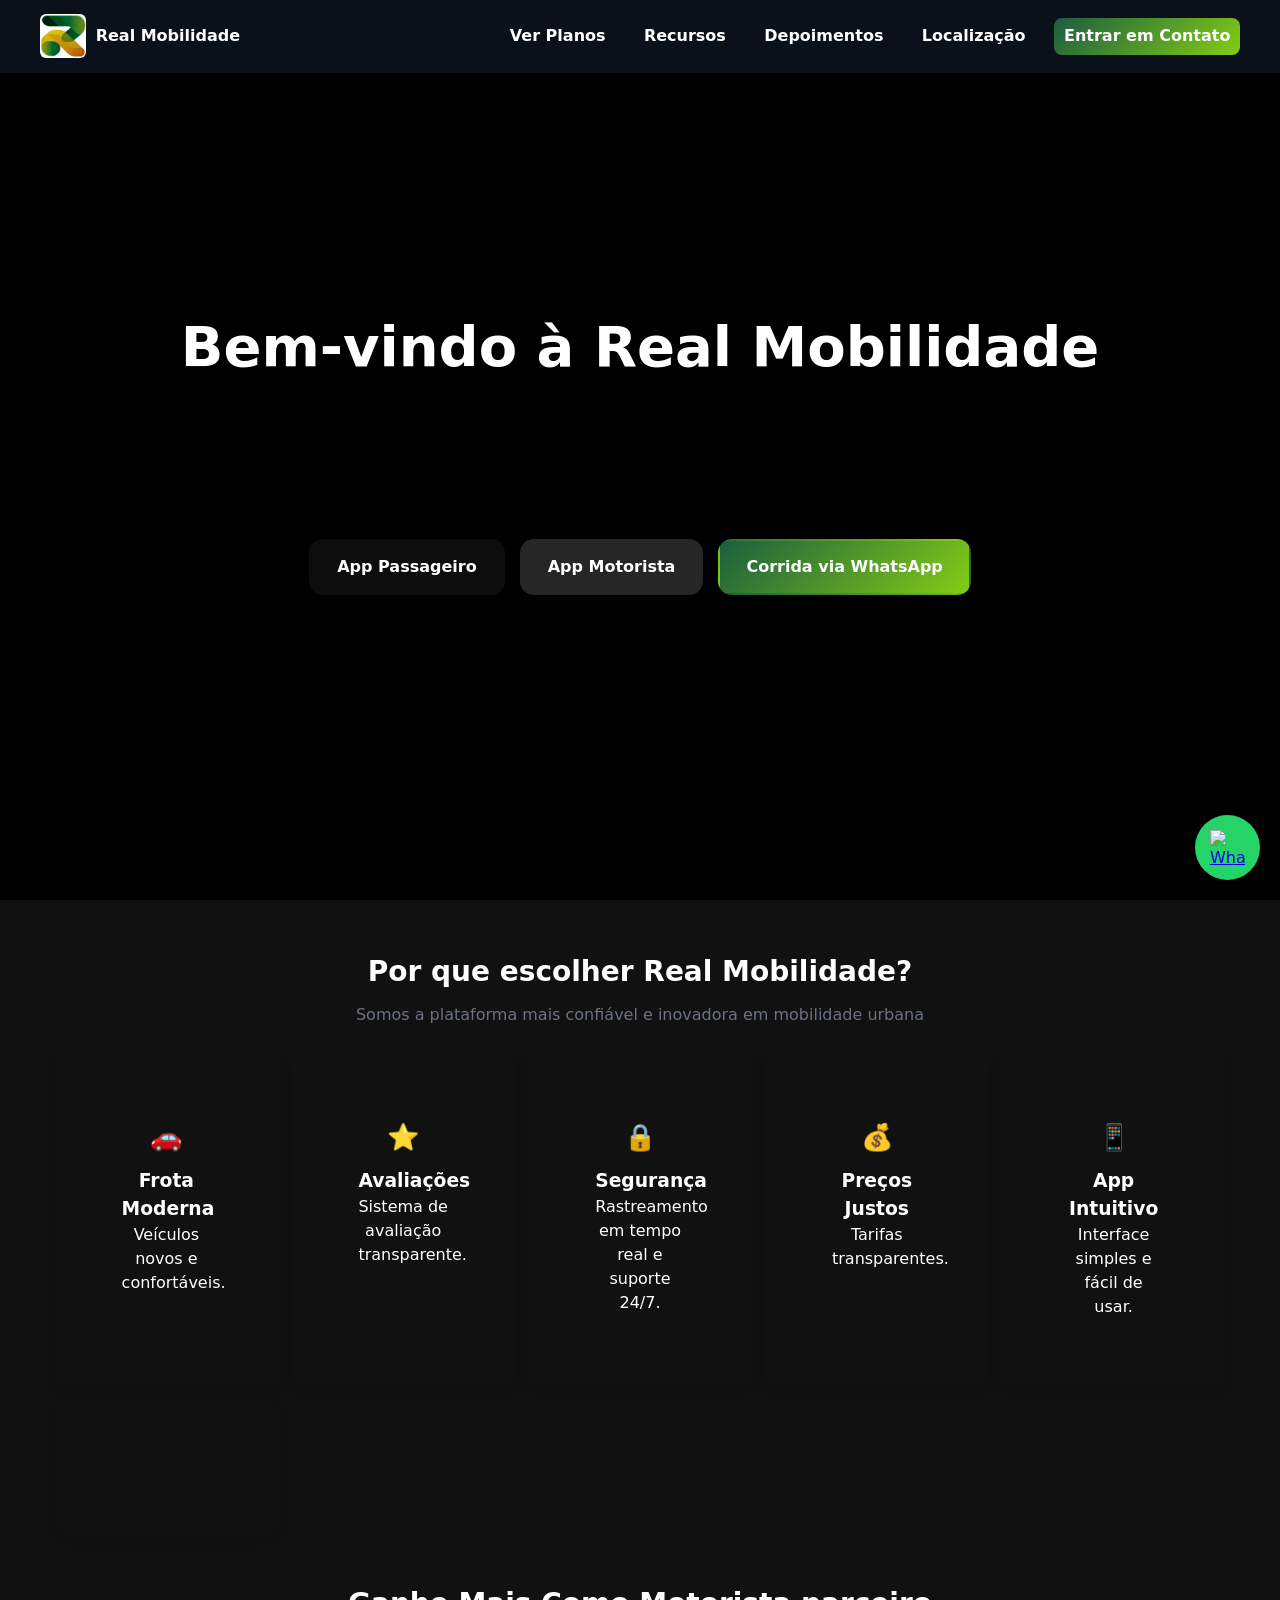
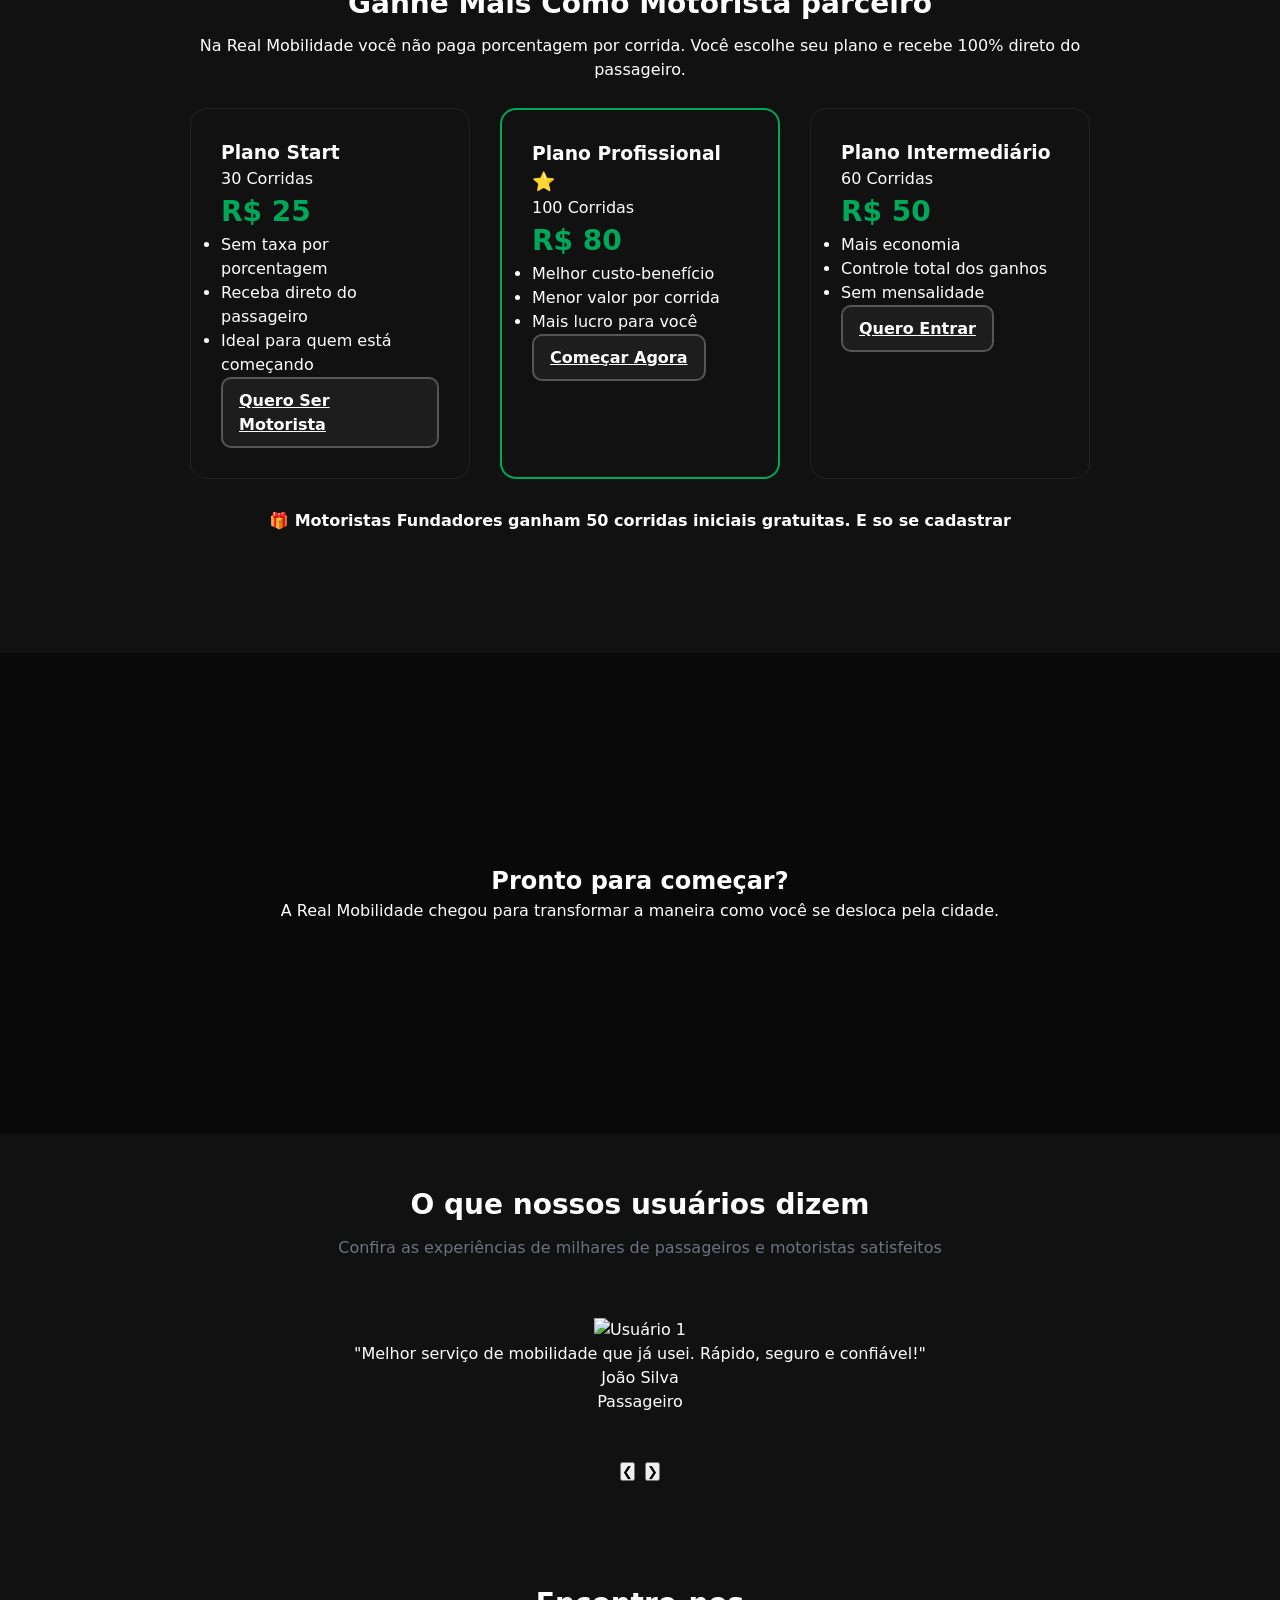
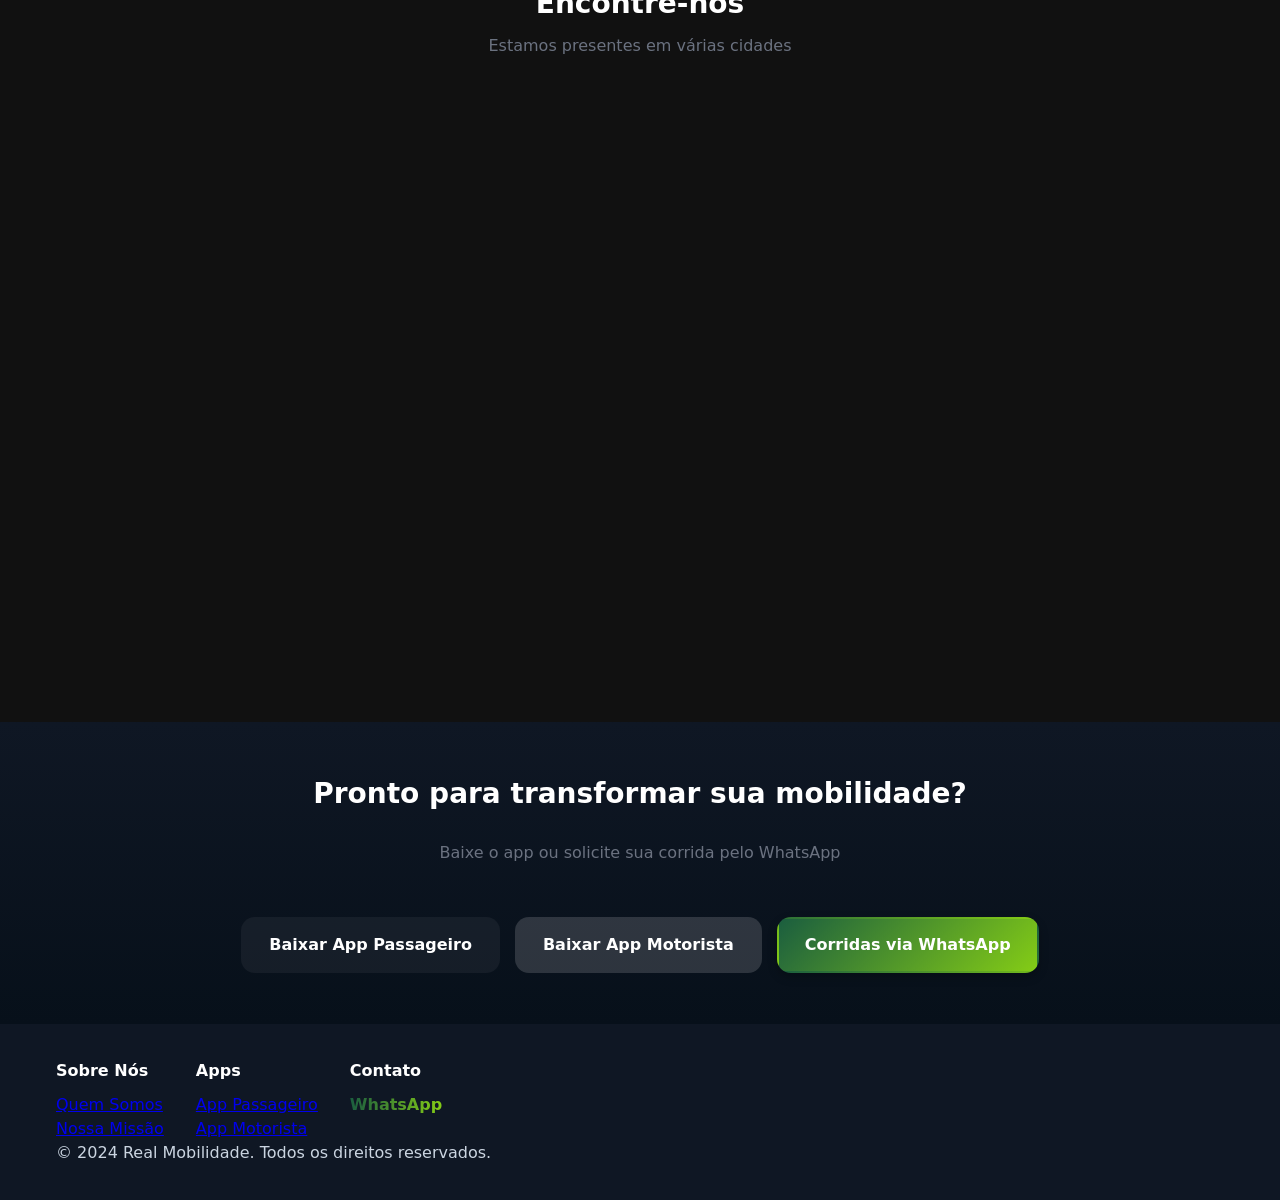
==== commit 03e46ab0: "Add 'Ver Planos' link to navigation" ====
--- a/index.html
+++ b/index.html
@@ -43,6 +43,7 @@
             </div>
 
             <nav class="nav-desktop" aria-label="Navegação principal">
+                <a href="#planos" class="btn-planos">Ver Planos</a>
                 <a href="#features">Recursos</a>
                 <a href="#testimonials">Depoimentos</a>
                 <a href="#map">Localização</a>
@@ -320,4 +321,4 @@
     <script src="js/main.js"></script>
 </body>
 
-</html>+</html>
